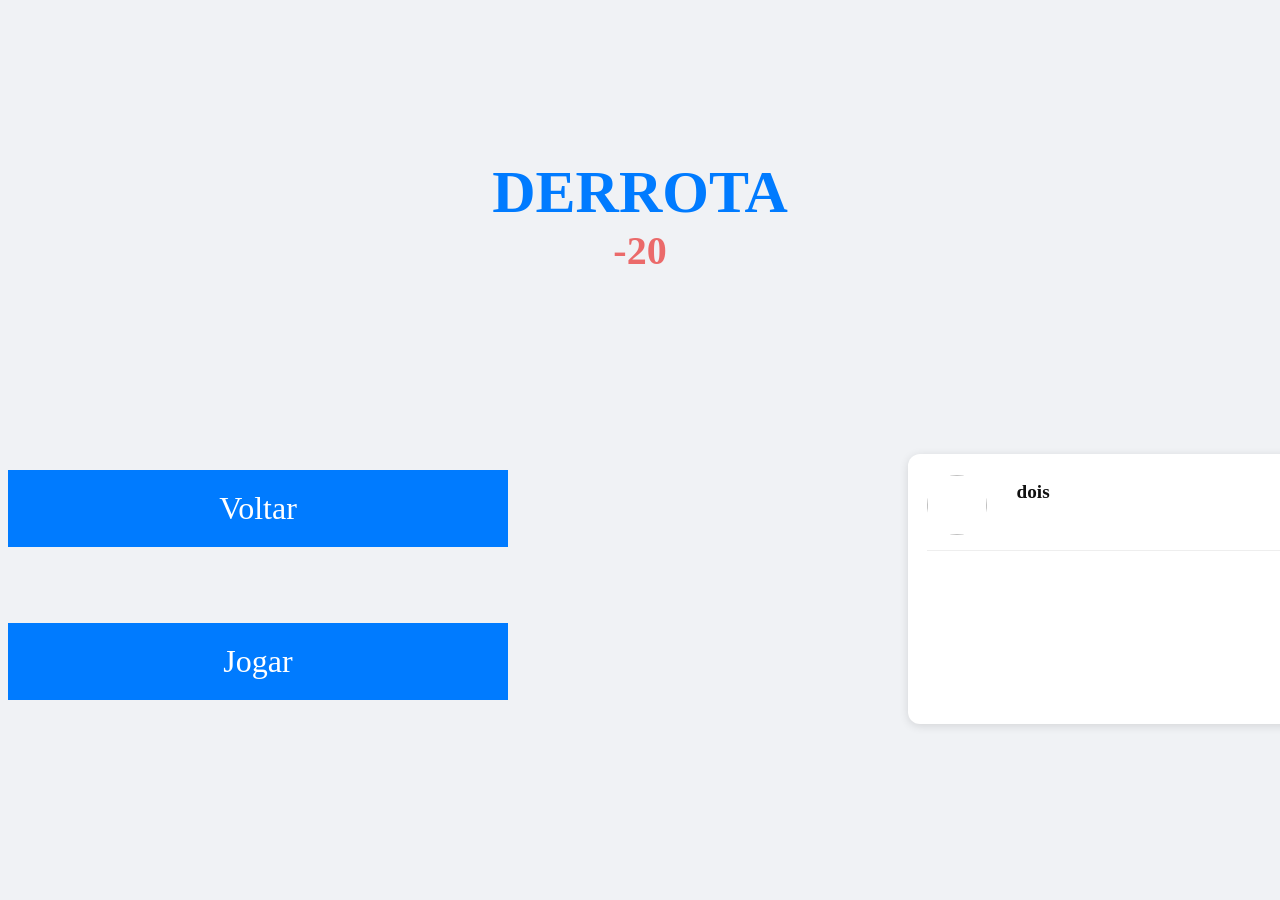
==== src/frontend/game.html @ a35d785e "vic e der" ====
<!DOCTYPE html>
<html lang="en">
<head>
    <meta charset="UTF-8">
    <meta name="viewport" content="width=device-width, initial-scale=1.0">
    <title>Sudoku Game</title>
    <link rel="icon" type="image/x-icon" href="path/to/your-icon.ico">
    <link rel="stylesheet" href="css/game.css">
</head>
<body id="body">
    <div hidden>
        <button id="butao">Mandar</button>
        <input id="input" placeholder="mensagem"></input>
        <br>
        <label>resposta:</label>
        <label id="resposta">porraloca</label>
    </div>

    <div id="searching" style="display: none;">
        <h1>Procurando jogador...</h1>
    </div>

    <div id="posjogo" style="display: flex">
        <div id="pos-top">
            <h1 id="vic-der">VITÓRIA</h1>
            <h3 id="pdls">+18</h3>
        </div>
        <div id="pos-bot">
            <div id="pos-buts">
                <button  onclick="menu()">Voltar</button>
                <button  onclick="jogarDnv()">Jogar</button>
            </div>
            <div id="opp">
                <div id="perfil">
                    <div id="perfil-top">
                        <img id="foto" >
                        <div id="perfil-info">
                            <p id="nome"></p>
                            <p id="email"></p>                       
                        </div>
                    </div>
                    <div id="perfil-bottom">
                        <p class="mais" id="pos"></p>
                        <p class="mais" id="elo"></p>
                        <p class="mais" id="wins"></p>
                        <p class="mais" id="defeats"></p>
                        <p class="mais" id="besttime"></p>
                    </div>
                </div>
            </div>
        </div>
    </div>

    <div id="playground" style="display: none;">
        
        <div id="perfil2">
            <p id="contra">Jogando contra:</p>
            <div id="perfil-top2">
                <img id="foto2" src="https://i.scdn.co/image/ab67616d0000b2736f5610a62dc5d83e4d5cef0d">
                <div id="perfil-info2">
                    <p id="nome2">MarceloPlay</p>
                    <p id="email2">Elo: 9999</p>                 
                </div>
            </div>
        </div>
        
        <div class="um" id="sus" style="display:block">
            <h2 id="timer">00.00</h2>

            <textarea maxlength="1" id="1"></textarea>
            <textarea maxlength="1" id="2"></textarea>
            <textarea maxlength="1" class="last" id="3"></textarea>
            
            <textarea maxlength="1" id="4"></textarea>
            <textarea maxlength="1" id="5"></textarea>
            <textarea maxlength="1" id="6"></textarea>
            <br>
            <textarea maxlength="1" id="7"></textarea>
            <textarea maxlength="1" id="8"></textarea>
            <textarea maxlength="1" class="last" id="9"></textarea>
            
            <textarea maxlength="1" id="10"></textarea>
            <textarea maxlength="1" id="11"></textarea>
            <textarea maxlength="1" id="12"></textarea>
            <br>
            <br>
            <textarea maxlength="1" id="13"></textarea>
            <textarea maxlength="1" id="14"></textarea>
            <textarea maxlength="1" class="last" id="15"></textarea>
            
            <textarea maxlength="1" id="16"></textarea>
            <textarea maxlength="1" id="17"></textarea>
            <textarea maxlength="1" id="18"></textarea>
            <br>
            <textarea maxlength="1" id="19"></textarea>
            <textarea maxlength="1" id="20"></textarea>
            <textarea maxlength="1" class="last" id="21"></textarea>

            <textarea maxlength="1" id="22"></textarea>
            <textarea maxlength="1" id="23"></textarea>
            <textarea maxlength="1" id="24"></textarea>
            <br>
            <br>
            <textarea maxlength="1" id="25"></textarea>
            <textarea maxlength="1" id="26"></textarea>
            <textarea maxlength="1" class="last" id="27"></textarea>

            <textarea maxlength="1" id="28"></textarea>
            <textarea maxlength="1" id="29"></textarea>
            <textarea maxlength="1" id="30"></textarea>
            <br>
            <textarea maxlength="1" id="31"></textarea>
            <textarea maxlength="1" id="32"></textarea>
            <textarea maxlength="1" class="last" id="33"></textarea>

            <textarea maxlength="1" id="34"></textarea>
            <textarea maxlength="1" id="35"></textarea>
            <textarea maxlength="1" id="36"></textarea>
            <br>
            <button id="final" onclick="finalizar()">Mandar</button>
        </div>
    </div>
    
    <a id="menu" href="menu.html"></a>
    <script src="persistent.js"></script>
    <script src="game.js"></script>  
</body>
</html>
---- src/frontend/css/game.css ----
body{
    /* background-color: #cfeecd; */
    background-color: #f0f2f5;
    font-family: consolas;
}

#goiaba{
    font-family: consolas;
    font-size: 2rem;
}

button{
    font-family: consolas;
}

textarea{
    width: 2.9rem;
    height: 2rem;
    resize: none;
    text-align: center;
    background-color: white;
    padding-top: 0.6rem;
    padding-bottom: 0.5rem;
    font-size: 1.6rem;
    border: none;
    border-radius: 3px;
    color: black;
    margin-right: -5px;
    box-shadow: 0 0 5px 1px rgba(0,0,0,.2) inset;
    &:focus{
        outline-color: #007bff;
    }
}

textarea:disabled{
    color: #87898b;
}

.um{
    background-color: white;
    padding: 2.5rem; 
    border-radius: 8px; 
    box-shadow: 0 4px 12px rgba(0,0,0,0.1);
    padding-top: 0.5rem;
    width: 345px;
    text-align: center;
}

#timer{
    margin-top: 10px;
    margin-bottom: 15px;
    color: #aaaaaa;
    font-size: 1.8rem;
}

.last{
    margin-right: 1rem;    
}

#final{
    margin-top: 1.5rem;
    width: 345px;
    height: 60px;
    background: #007bff; 
    color: white; 
    border: none; 
    cursor: pointer;
    font-size: 1.6rem;
    &:hover{
        background: #005fd3;
    }
}

#searching{
    display: none;
    margin-left: auto;
    margin-right: auto;
    margin-top: 15%;
}

#searching h1{
    text-align: center;
}

#posjogo{
    display: flex;
    flex-direction: column;
    margin-left: auto;
    margin-right: auto;
    
}
#pos-top{
    margin-top: 110px;
    margin-bottom: 140px;
}
#posjogo h1{
    text-align: center;
    font-size: 60px;
    margin-bottom: 0px;
    /* color: #4f9748; */
    color: #007bff;
}
#posjogo h3{
    text-align: center;
    font-size: 40px;
    margin-top: 0px;
    color: #7dda75;
}
#pos-bot{
    display: flex;
    margin-left: auto;
    margin-right: auto;
    gap: 400px;
}
#pos-buts{
    display: flex;
    flex-direction: column;
    gap: 60px;
}
#opp{
    margin-left: auto;
    margin-right: auto;
    
}
button{ 
    width: 500px; 
    padding: 20px;
    background: #007bff; 
    color: white; 
    border: none; 
    cursor: pointer; 
    margin-top: 1rem;
    margin-bottom: 0rem;
    font-size: 2rem;
    font-family: consolas;
    margin-left: auto;
    margin-right: auto;
    box-shadow: #000000;
    &:hover{
        background: #005fd3;
    }
}

#playground{
    margin-left: auto;
    margin-right: auto;
    align-items: center;
    width: 100%;
    display: flex;
    flex-direction: column;
}

#perfil2 {
    background: white;
    border-radius: 12px;
    box-shadow: 0 2px 10px rgba(0,0,0,0.12);
    padding: 1rem 1.2rem 0.8rem 1.2rem;
    padding-top: 10px;
    display: flex;
    flex-direction: column;
    gap: 0;
    width: 425px;
    height: 108px;
    box-sizing: border-box;
    margin-top: 50px;
    margin-bottom: 50px;
}
#contra{
    color: #007bff;
    font-weight: bold;
    margin: 0px;
    margin-bottom: 5px;
    text-align: center;
}
#perfil-top2 {
    margin-top: 0px;
    display: flex;
    align-items: center;
    gap: 0.9rem;
}

#foto2 {
    margin-top: 0px;
    width: 60px;
    height: 60px;
    border-radius: 50%;
    background: #ffffff;
}

#perfil-info2 {
    margin-top: 0px;
    margin-left: 15px;
    display: grid;
    grid-template-columns: 100px 2fr;
    grid-template-rows: 1fr 1fr; 
    justify-content: center;
    gap: 0px;
}

#nome2 {
    font-size: 1.2rem;
    font-weight: 600;
    color: #111;
    margin: 0;
    margin-top: 0px;
    line-height: 1.3;
    grid-column: 1;
    grid-row: 1;
}

#email2 {
    font-size: 1rem;
    color: #666;
    margin: 0;
    line-height: 1.3;
    grid-column: 1;
    grid-row: 2;
}
#perfil {
    background: white;
    border-radius: 12px;
    box-shadow: 0 2px 10px rgba(0,0,0,0.12);
    padding: 1rem 1.2rem 0.8rem 1.2rem;
    display: flex;
    flex-direction: column;
    gap: 0;
    width: 500px;
    height: 270px;
    box-sizing: border-box;
}

#perfil-top {
    display: flex;
    align-items: center;
    gap: 0.9rem;
}

#foto {
    width: 60px;
    height: 60px;
    border-radius: 50%;
    background: #ffffff;
}

#perfil-info {
    margin-left: 15px;
    display: grid;
    grid-template-columns: 100px 2fr;
    grid-template-rows: 1fr 1fr; 
    justify-content: center;
    gap: 0px;
}

#nome {
    font-size: 1.2rem;
    font-weight: 600;
    color: #111;
    margin: 0;
    margin-top: 10px;
    line-height: 1.3;
    grid-column: 1;
    grid-row: 1;
}

#email {
    font-size: 1rem;
    color: #666;
    margin: 0;
    line-height: 1.3;
    grid-column: 1;
    grid-row: 2;
}
#perfil-bottom {
    display: block;
    align-items: center;
    justify-content: center;
    gap: 0.4rem;
    margin-top: 0.6rem;
    padding-top: 0.5rem;
    border-top: 1px solid #eee;
}

.mais {
    font-size: 1rem;
    font-weight: 600;
    color: #aaaaaa;
    margin: 0.5rem;
}
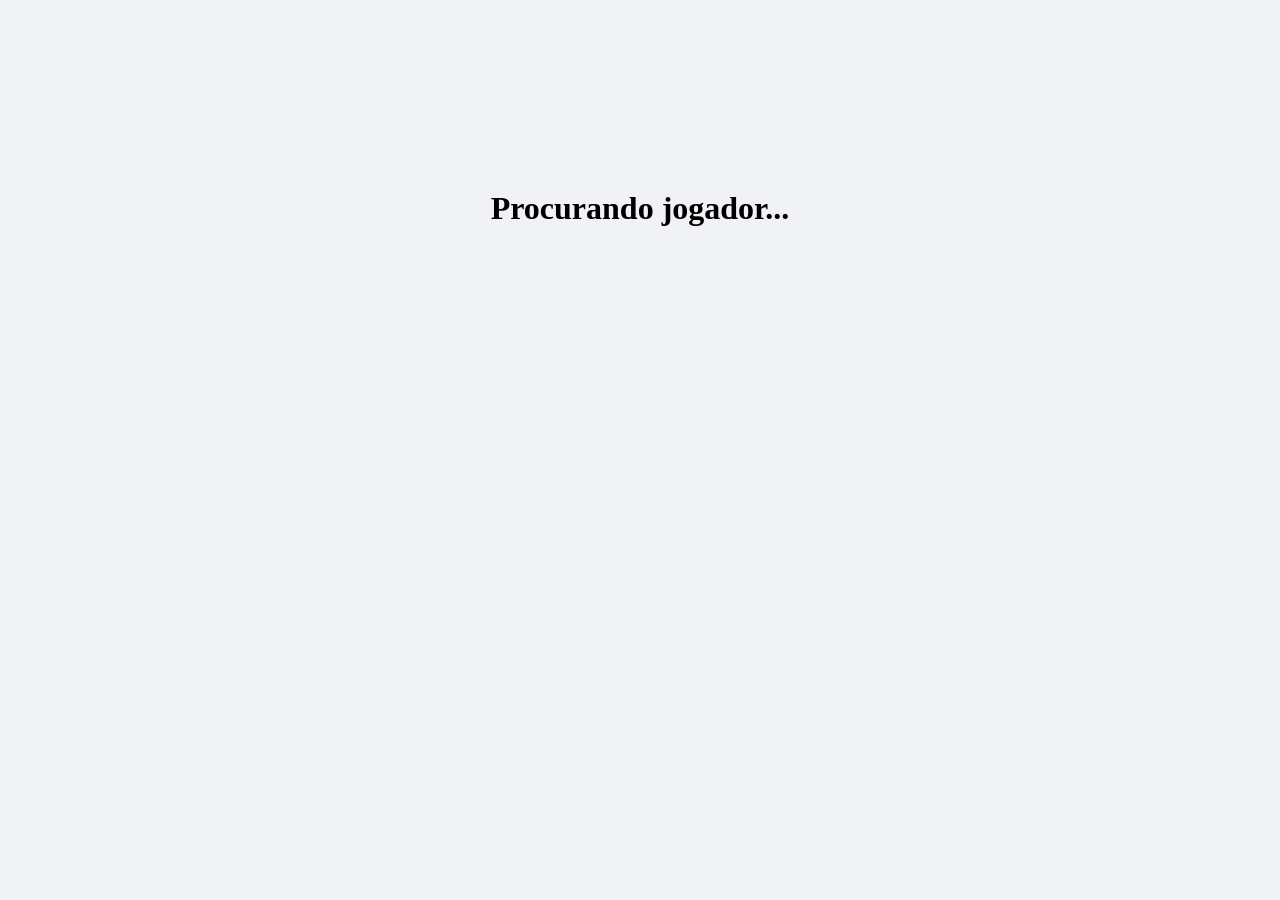
==== commit 7f83e8f5: "mudancas wss" ====
--- a/src/frontend/game.html
+++ b/src/frontend/game.html
@@ -16,11 +16,11 @@
         <label id="resposta">porraloca</label>
     </div>
 
-    <div id="searching" style="display: none;">
+    <div id="searching" style="display: block;">
         <h1>Procurando jogador...</h1>
     </div>
 
-    <div id="posjogo" style="display: flex">
+    <div id="posjogo" style="display: none;">
         <div id="pos-top">
             <h1 id="vic-der">VITÓRIA</h1>
             <h3 id="pdls">+18</h3>
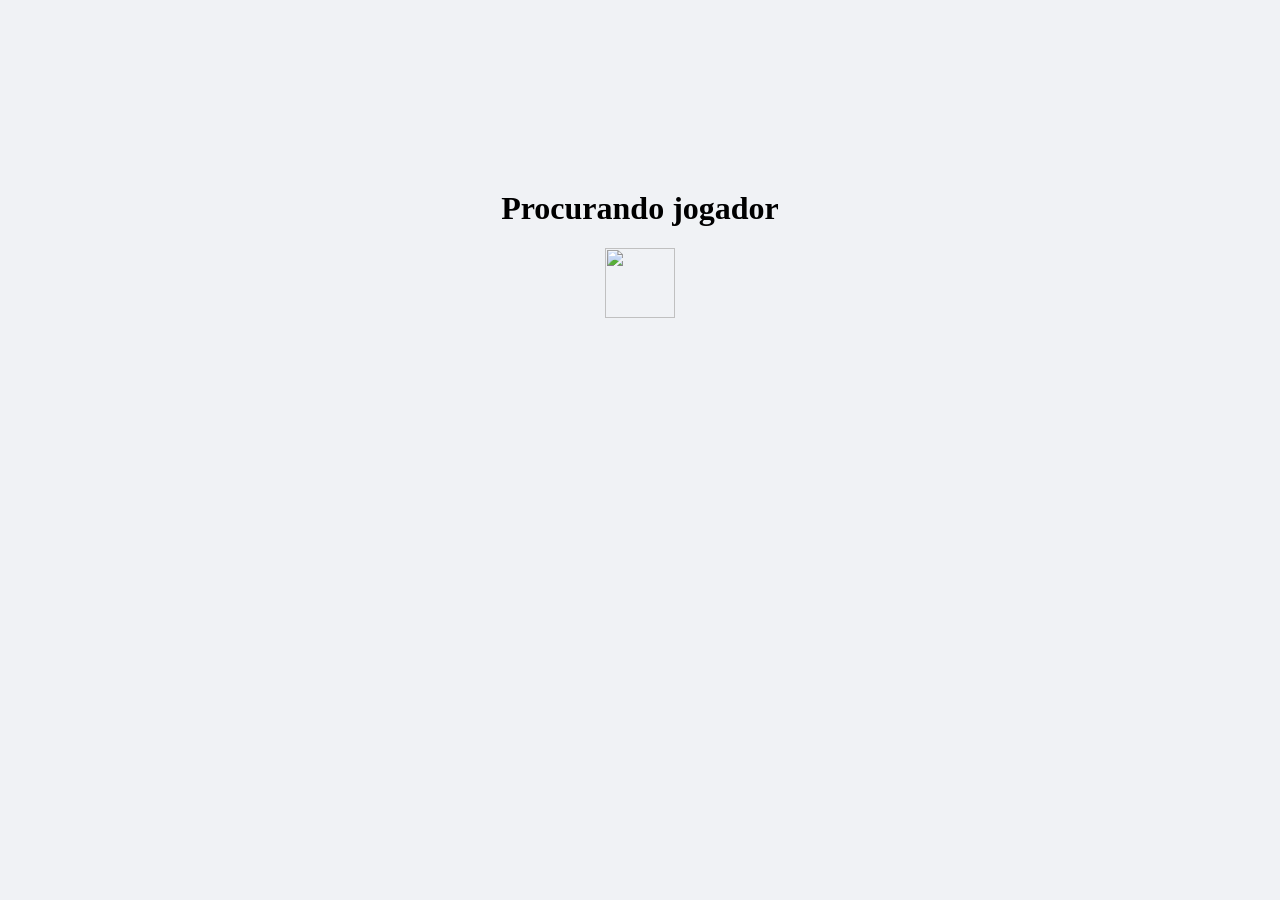
==== commit 47b6b863: "muitas coisas ai sla" ====
--- a/src/frontend/game.html
+++ b/src/frontend/game.html
@@ -17,18 +17,20 @@
     </div>
 
     <div id="searching" style="display: block;">
-        <h1>Procurando jogador...</h1>
+        <h1>Procurando jogador</h1>
+        <img id="loading" src="https://portal.ufvjm.edu.br/a-universidade/cursos/grade_curricular_ckan_novo/loading.gif/@@images/image.gif" alt="">
     </div>
 
     <div id="posjogo" style="display: none;">
+        <h4 id="tempo">00.00</h3>
         <div id="pos-top">
             <h1 id="vic-der">VITÓRIA</h1>
             <h3 id="pdls">+18</h3>
         </div>
         <div id="pos-bot">
             <div id="pos-buts">
+                <button  onclick="jogarDnv()">Jogar</button>
                 <button  onclick="menu()">Voltar</button>
-                <button  onclick="jogarDnv()">Jogar</button>
             </div>
             <div id="opp">
                 <div id="perfil">
@@ -56,15 +58,15 @@
         <div id="perfil2">
             <p id="contra">Jogando contra:</p>
             <div id="perfil-top2">
-                <img id="foto2" src="https://i.scdn.co/image/ab67616d0000b2736f5610a62dc5d83e4d5cef0d">
+                <img id="foto2" src="">
                 <div id="perfil-info2">
-                    <p id="nome2">MarceloPlay</p>
-                    <p id="email2">Elo: 9999</p>                 
+                    <p id="nome2"></p>
+                    <p id="email2"></p>                 
                 </div>
             </div>
         </div>
         
-        <div class="um" id="sus" style="display:block">
+        <div id="sus" style="display:block">
             <h2 id="timer">00.00</h2>
 
             <textarea maxlength="1" id="1"></textarea>
@@ -118,6 +120,7 @@
             <textarea maxlength="1" id="36"></textarea>
             <br>
             <button id="final" onclick="finalizar()">Mandar</button>
+            <p id="strikes">0/3 erros</p>
         </div>
     </div>
     
--- a/src/frontend/css/game.css
+++ b/src/frontend/css/game.css
@@ -36,7 +36,7 @@
     color: #87898b;
 }
 
-.um{
+#sus{
     background-color: white;
     padding: 2.5rem; 
     border-radius: 8px; 
@@ -73,8 +73,7 @@
 
 #searching{
     display: none;
-    margin-left: auto;
-    margin-right: auto;
+    text-align: center;
     margin-top: 15%;
 }
 
@@ -90,7 +89,7 @@
     
 }
 #pos-top{
-    margin-top: 110px;
+    margin-top: 10px;
     margin-bottom: 140px;
 }
 #posjogo h1{
@@ -105,6 +104,13 @@
     font-size: 40px;
     margin-top: 0px;
     color: #7dda75;
+}
+#tempo{
+
+    text-align: end;
+    font-size: 40px;
+    margin-top: 0px;
+    color: #aaaaaa;
 }
 #pos-bot{
     display: flex;
@@ -286,3 +292,26 @@
     color: #aaaaaa;
     margin: 0.5rem;
 }
+
+#loading{
+    width: 70px;
+    height: 70px;
+    
+}
+
+.shake {
+  animation: shakeitoff 100ms;
+}
+@keyframes shakeitoff {
+  0% { transform: rotate(0deg); }
+  25% { transform: rotate(5deg); }
+  50% { transform: rotate(0eg); }
+  75% { transform: rotate(-5deg); }
+  100% { transform: rotate(0deg); }
+}
+
+#strikes{
+    margin-top: 13px;
+    margin-bottom: -20px;
+    color: white;
+}
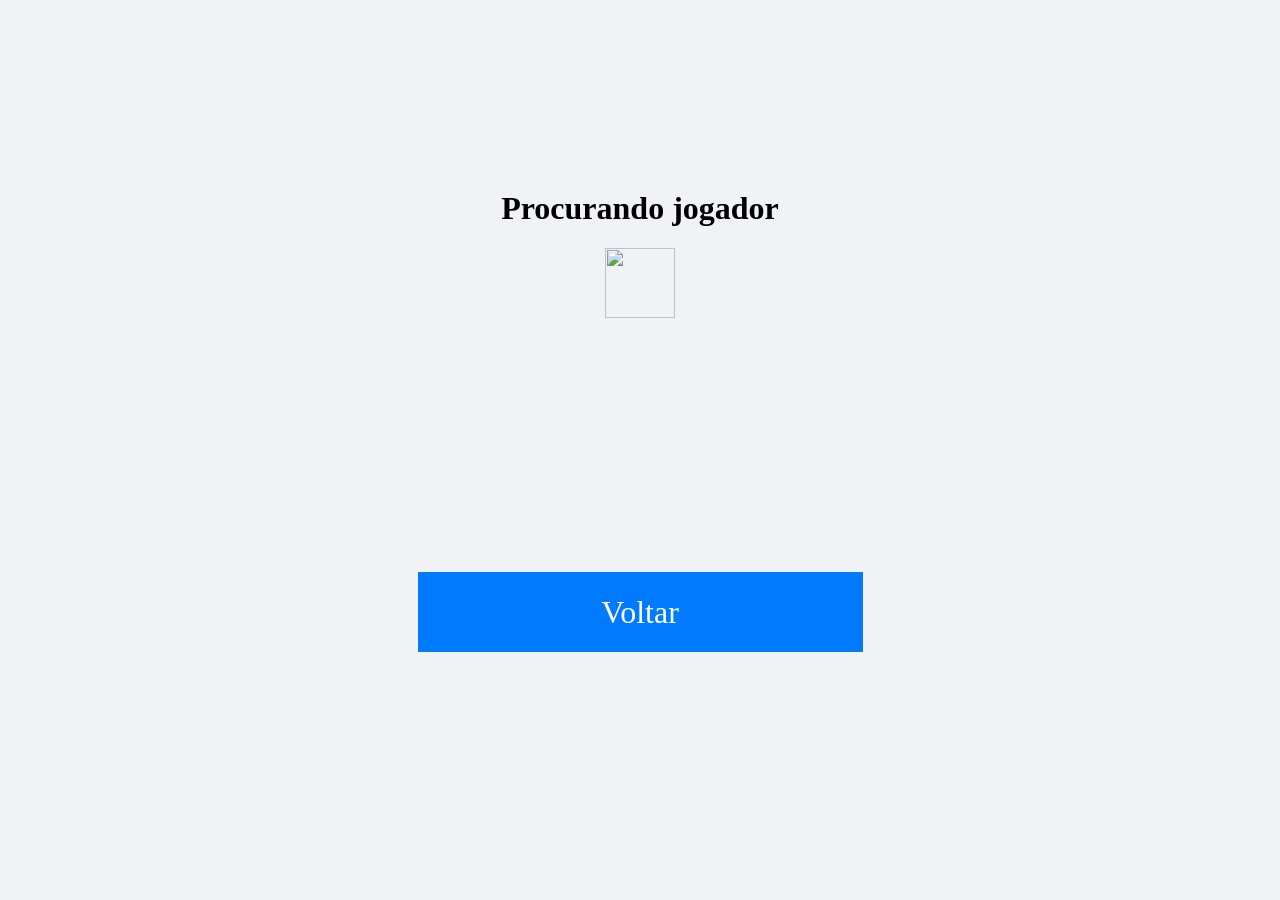
==== commit 45c40e45: "sons extravagantes" ====
--- a/src/frontend/game.html
+++ b/src/frontend/game.html
@@ -19,6 +19,8 @@
     <div id="searching" style="display: block;">
         <h1>Procurando jogador</h1>
         <img id="loading" src="https://portal.ufvjm.edu.br/a-universidade/cursos/grade_curricular_ckan_novo/loading.gif/@@images/image.gif" alt="">
+        <br><br><br><br><br><br><br><br><br><br><br><br><br><br>
+        <button id="sair_queue" onclick="menu()">Voltar</button>
     </div>
 
     <div id="posjogo" style="display: none;">
@@ -122,6 +124,7 @@
             <button id="final" onclick="finalizar()">Mandar</button>
             <p id="strikes">0/3 erros</p>
         </div>
+        <button id="desistente" onclick="desistir()">Desistir</button>
     </div>
     
     <a id="menu" href="menu.html"></a>
--- a/src/frontend/css/game.css
+++ b/src/frontend/css/game.css
@@ -66,11 +66,43 @@
     border: none; 
     cursor: pointer;
     font-size: 1.6rem;
+    padding-top: 15px;
+    padding-bottom: 25px;
     &:hover{
         background: #005fd3;
     }
 }
-
+#sair_queue{
+    margin-top: 1rem;
+    width: 445px;
+    height: 80px;  
+    background: #007bff; 
+    color: white; 
+    border: none; 
+    cursor: pointer;
+    font-size: 2rem;
+    padding-top: 20px;
+    padding-bottom: 20px;
+    &:hover{
+        background: #005fd3;
+    }
+}
+#desistente{
+    margin-top: -750px;
+    margin-left: 1540px;
+    width: 345px;
+    height: 60px;
+    background: rgb(255, 118, 118);
+    color: white; 
+    border: none; 
+    cursor: pointer;
+    font-size: 1.6rem;
+    padding-top: 15px;
+    padding-bottom: 25px;
+    &:hover{
+        background: rgb(218, 80, 80);
+    }
+}
 #searching{
     display: none;
     text-align: center;
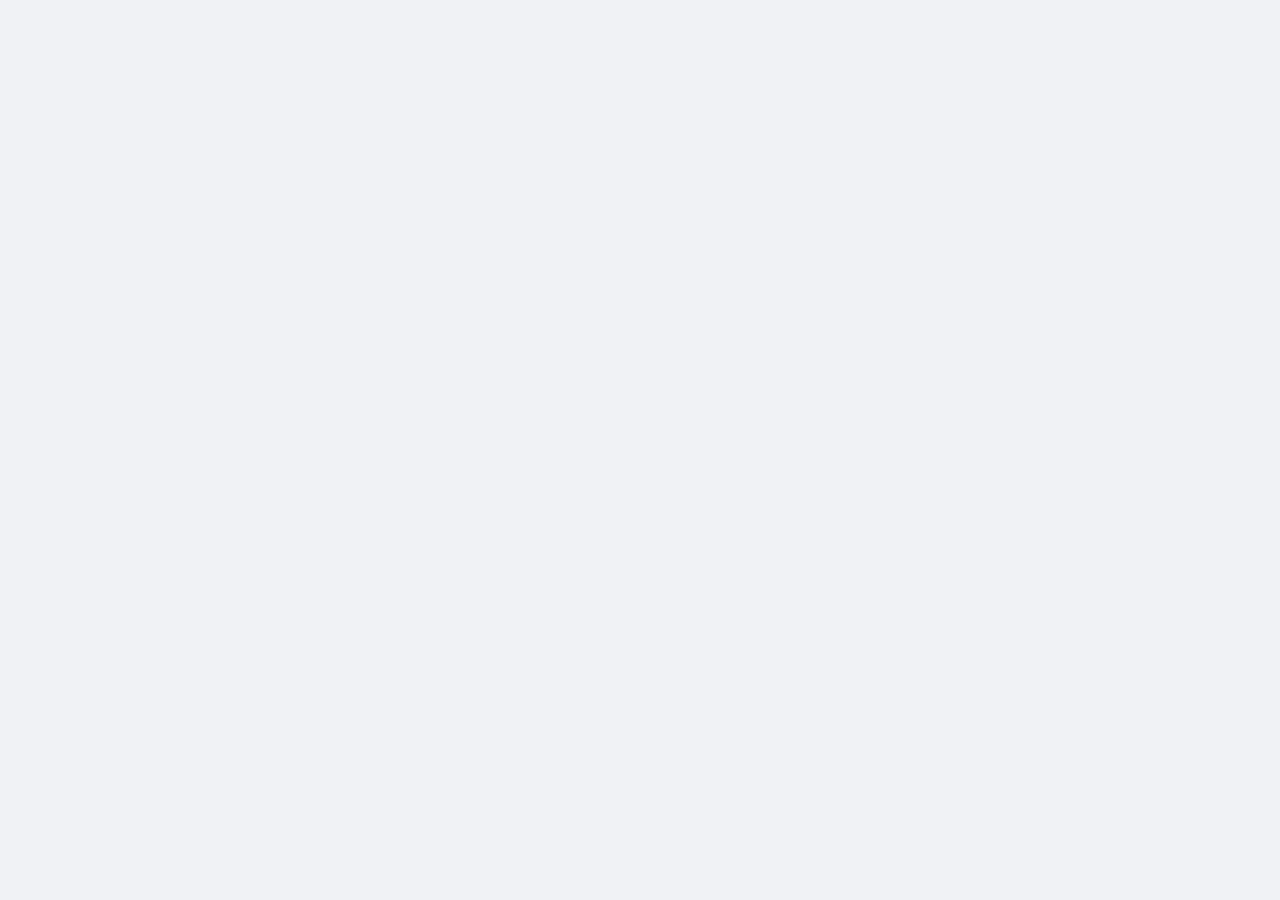
==== commit 1d86bdf1: "countdown partida" ====
--- a/src/frontend/game.html
+++ b/src/frontend/game.html
@@ -16,7 +16,7 @@
         <label id="resposta">porraloca</label>
     </div>
 
-    <div id="searching" style="display: block;">
+    <div id="searching" style="display: none;">
         <h1>Procurando jogador</h1>
         <img id="loading" src="https://portal.ufvjm.edu.br/a-universidade/cursos/grade_curricular_ckan_novo/loading.gif/@@images/image.gif" alt="">
         <br><br><br><br><br><br><br><br><br><br><br><br><br><br>
@@ -67,8 +67,10 @@
                 </div>
             </div>
         </div>
+
+        <h1 id="countdown" style="display: none;">3</h1>
         
-        <div id="sus" style="display:block">
+        <div id="sus" style="display:none">
             <h2 id="timer">00.00</h2>
 
             <textarea maxlength="1" id="1"></textarea>
@@ -125,6 +127,7 @@
             <p id="strikes">0/3 erros</p>
         </div>
         <button id="desistente" onclick="desistir()">Desistir</button>
+        
     </div>
     
     <a id="menu" href="menu.html"></a>
--- a/src/frontend/css/game.css
+++ b/src/frontend/css/game.css
@@ -346,4 +346,66 @@
     margin-top: 13px;
     margin-bottom: -20px;
     color: white;
+}
+
+#countdown{
+    color: rgb(255, 217, 0);
+    margin-top: 20px;
+    font-size: 90px;
+}
+
+.remix3{
+    animation: remexe3 1000ms;
+}
+.remix2{
+    animation: remexe2 1000ms;
+}
+.remix1{
+    animation: remexe1 1000ms;
+}
+
+@keyframes remexe3{
+    0% { transform: rotate(0deg); }
+    25% { transform: rotate(15deg); }
+    50% { transform: rotate(0eg); }
+    75% { transform: rotate(-15deg); }
+    100% { transform: rotate(0deg); }
+    from{
+        font-size: 0px;
+        color: red;
+    }
+    to{
+        font-size: 200px;
+        color: orange;
+    }
+}
+@keyframes remexe2{
+    0% { transform: rotate(0deg); }
+    25% { transform: rotate(15deg); }
+    50% { transform: rotate(0eg); }
+    75% { transform: rotate(-15deg); }
+    100% { transform: rotate(0deg); }
+    from{
+        font-size: 0px;
+        color: orange;
+    }
+    to{
+        font-size: 200px;
+        color: rgb(255, 217, 0);
+    }
+}
+@keyframes remexe1{
+    0% { transform: rotate(0deg); }
+    25% { transform: rotate(15deg); }
+    50% { transform: rotate(0eg); }
+    75% { transform: rotate(-15deg); }
+    100% { transform: rotate(0deg); }
+    from{
+        font-size: 0px;
+        color: rgb(255, 217, 0);
+    }
+    to{
+        font-size: 200px;
+        color: rgb(132, 219, 0);
+    }
 }
